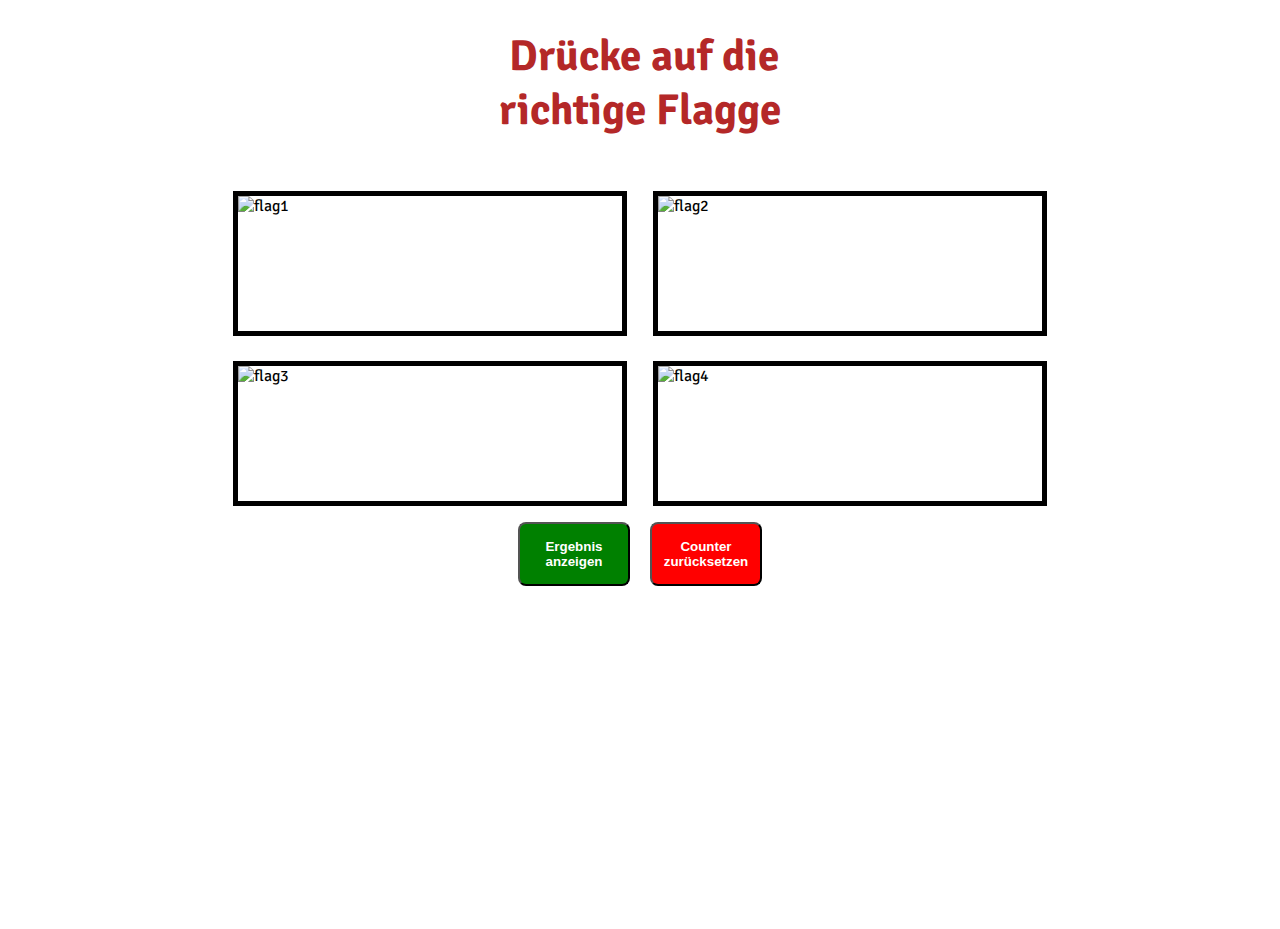
==== easyModeTwo.html @ 2f890996 "Add files via upload" ====
<!DOCTYPE html>
<html lang="de">
<head>
    <meta charset="UTF-8">
    <meta http-equiv="X-UA-Compatible" content="IE=edge">
    <meta name="viewport" content="width=device-width, initial-scale=1.0">
    <title>Schwer</title>
    <link rel="stylesheet" href="easyMode.css">
    <link rel="preconnect" href="https://fonts.googleapis.com">
    <link rel="preconnect" href="https://fonts.gstatic.com" crossorigin>
    <link href="https://fonts.googleapis.com/css2?family=Ibarra+Real+Nova:ital,wght@1,500&family=Open+Sans:wght@500&family=Poppins&family=Ramabhadra&family=Signika+Negative:wght@500&display=swap" rel="stylesheet">
</head>
<body id="body">
    

    <h1 id="h1">&nbsp;Drücke auf die <br>richtige Flagge</h1>
    <div id="country"></div>

    <div id="flagContainer">
        <img id="flagOne" alt="flag1">
        <img id="flagTwo" alt="flag2">
    </div>

    <div id="flagContainerTwo">
        <img id="flagThree" alt="flag3">
        <img id="flagFour" alt="flag4">
    </div>

    
    <div id="counter"></div>

    <div id="reset">
        <button id="ergebnisButton">Ergebnis<br>anzeigen</button>
        &nbsp;&nbsp;&nbsp;&nbsp;&nbsp;
        <button id="resetButton">Counter<br>zurücksetzen</button>
    </div>


    <footer>
        .
    </footer>
    <script src="scriptHard.js"></script>
</body>
</html>
---- easyMode.css ----
body {
    font-family: 'Ibarra Real Nova', serif;
    font-family: 'Open Sans', sans-serif;
    font-family: 'Poppins', sans-serif;
    font-family: 'Ramabhadra', sans-serif;
    font-family: 'Signika Negative', sans-serif;  
    min-width: auto;
    width: 100%;
    min-height: 100vh;
    height: 100vh;
    margin: 0;
}

h1 {
    display: flex;
    justify-content: center;
    align-items: center;
    font-size: 2.7em;
    color: rgb(180, 40, 40);
}

#country {
    display: flex;
    justify-content: center;
    align-items: center;
    font-size: 2.69rem;
    font-weight: 800;
}

#flagContainer {
    width: 100%;
    display: flex;
    justify-content: center;
    align-items: center;
    margin-top: 25px;
    max-height: 40vh;
    min-height: 10vh;
}

#flagOne {
    max-height: 40vh;
    min-height: 15vh;
    width: 300px;
    min-width: 30%;
    margin-right: 1%;
    margin-left: 10px;
    border: 5px solid black;
}

#flagOne:hover {
    cursor: pointer
}

#flagTwo {
    max-height: 40vh;
    min-height: 15vh;
    width: 300px;
    min-width: 30%;
    margin-left: 1%;
    margin-right: 10px;
    border: 5px solid black;
}

#flagTwo:hover {
    cursor: pointer
}

#flagContainerTwo {
    width: 100%;
    display: flex;
    justify-content: center;
    align-items: center;
    margin-top: 25px;
    max-height: 40vh;
    min-height: 10vh;
}

#flagThree {
    max-height: 40vh;
    min-height: 15vh;
    width: 300px;
    min-width: 30%;
    margin-right: 1%;
    margin-left: 10px;
    margin-right: 1%;
    border: 5px solid black;
}

#flagThree:hover {
    cursor: pointer
}

#flagFour {
    max-height: 40vh;
    min-height: 15vh;
    width: 300px;
    min-width: 30%;
    margin-left: 1%;
    margin-right: 10px;
    border: 5px solid black;
}

#flagFour:hover {
    cursor: pointer
}

#counter {
    display: flex;
    justify-content: center;
    align-items: center;
    margin-top: 1rem;
    font-size: 32px;
    font-weight: bold;
}

#reset {
    display: flex;
    justify-content: center;
    align-items: center;
    margin-top: 1rem;
}

#resetButton {
    font-weight: bold;
    color: white;
    background-color: red;
    border-radius: 8px;
    height: 4rem;
    width: 7rem;
    margin-top: -1rem;
}

#ergebnisButton {
    font-weight: bold;
    color: white;
    background-color: green;
    border-radius: 8px;
    height: 4rem;
    width: 7rem;
    margin-top: -1rem;
}

#ergebnisButton:hover {
    cursor: pointer;
}

#resetButton:hover {
    cursor: pointer;
}

footer {
    color: white;
}
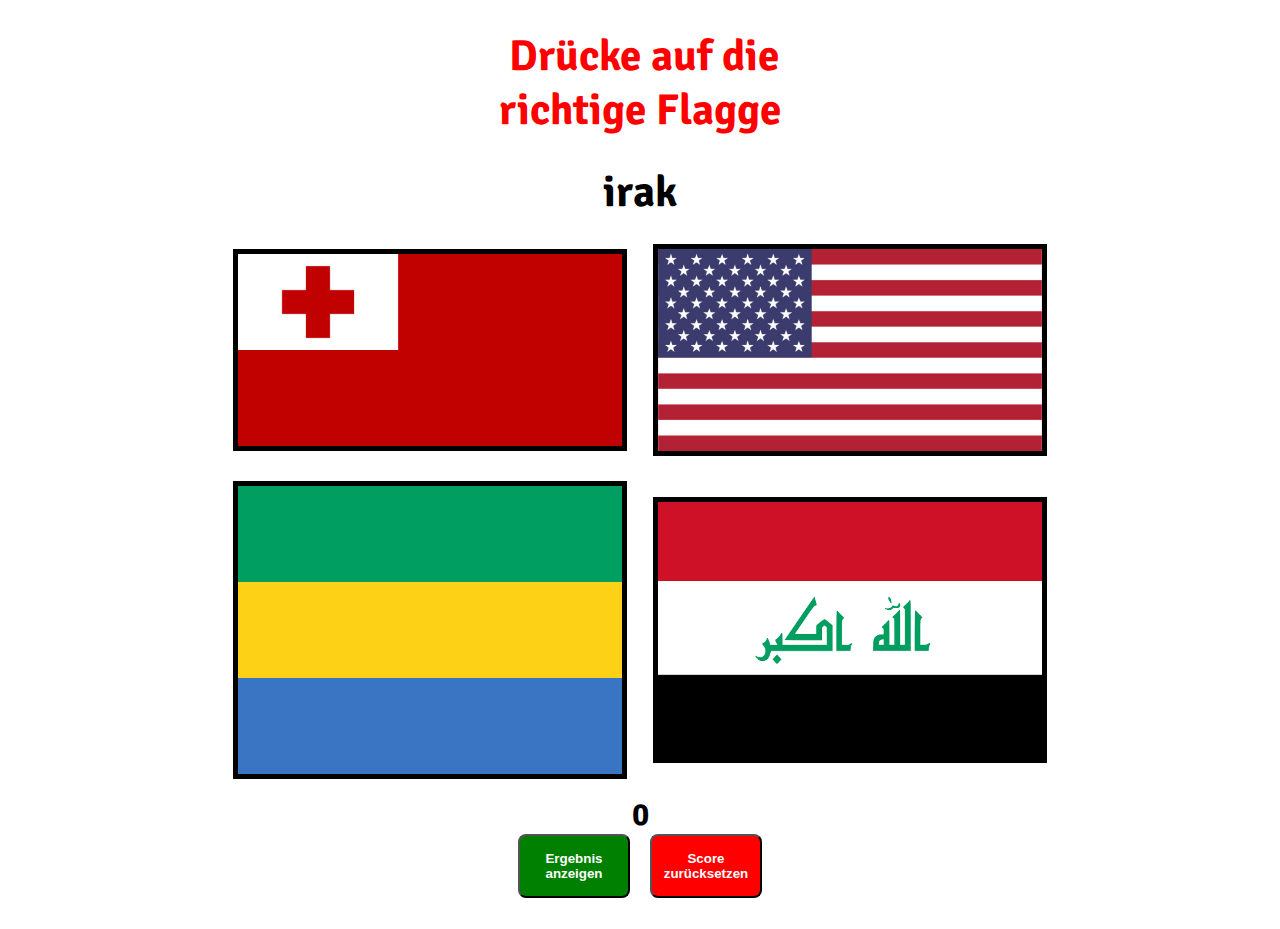
==== commit 955eba53: "Add files via upload" ====
--- a/easyModeTwo.html
+++ b/easyModeTwo.html
@@ -32,7 +32,7 @@
     <div id="reset">
         <button id="ergebnisButton">Ergebnis<br>anzeigen</button>
         &nbsp;&nbsp;&nbsp;&nbsp;&nbsp;
-        <button id="resetButton">Counter<br>zurücksetzen</button>
+        <button id="resetButton">Score<br>zurücksetzen</button>
     </div>
 
 
